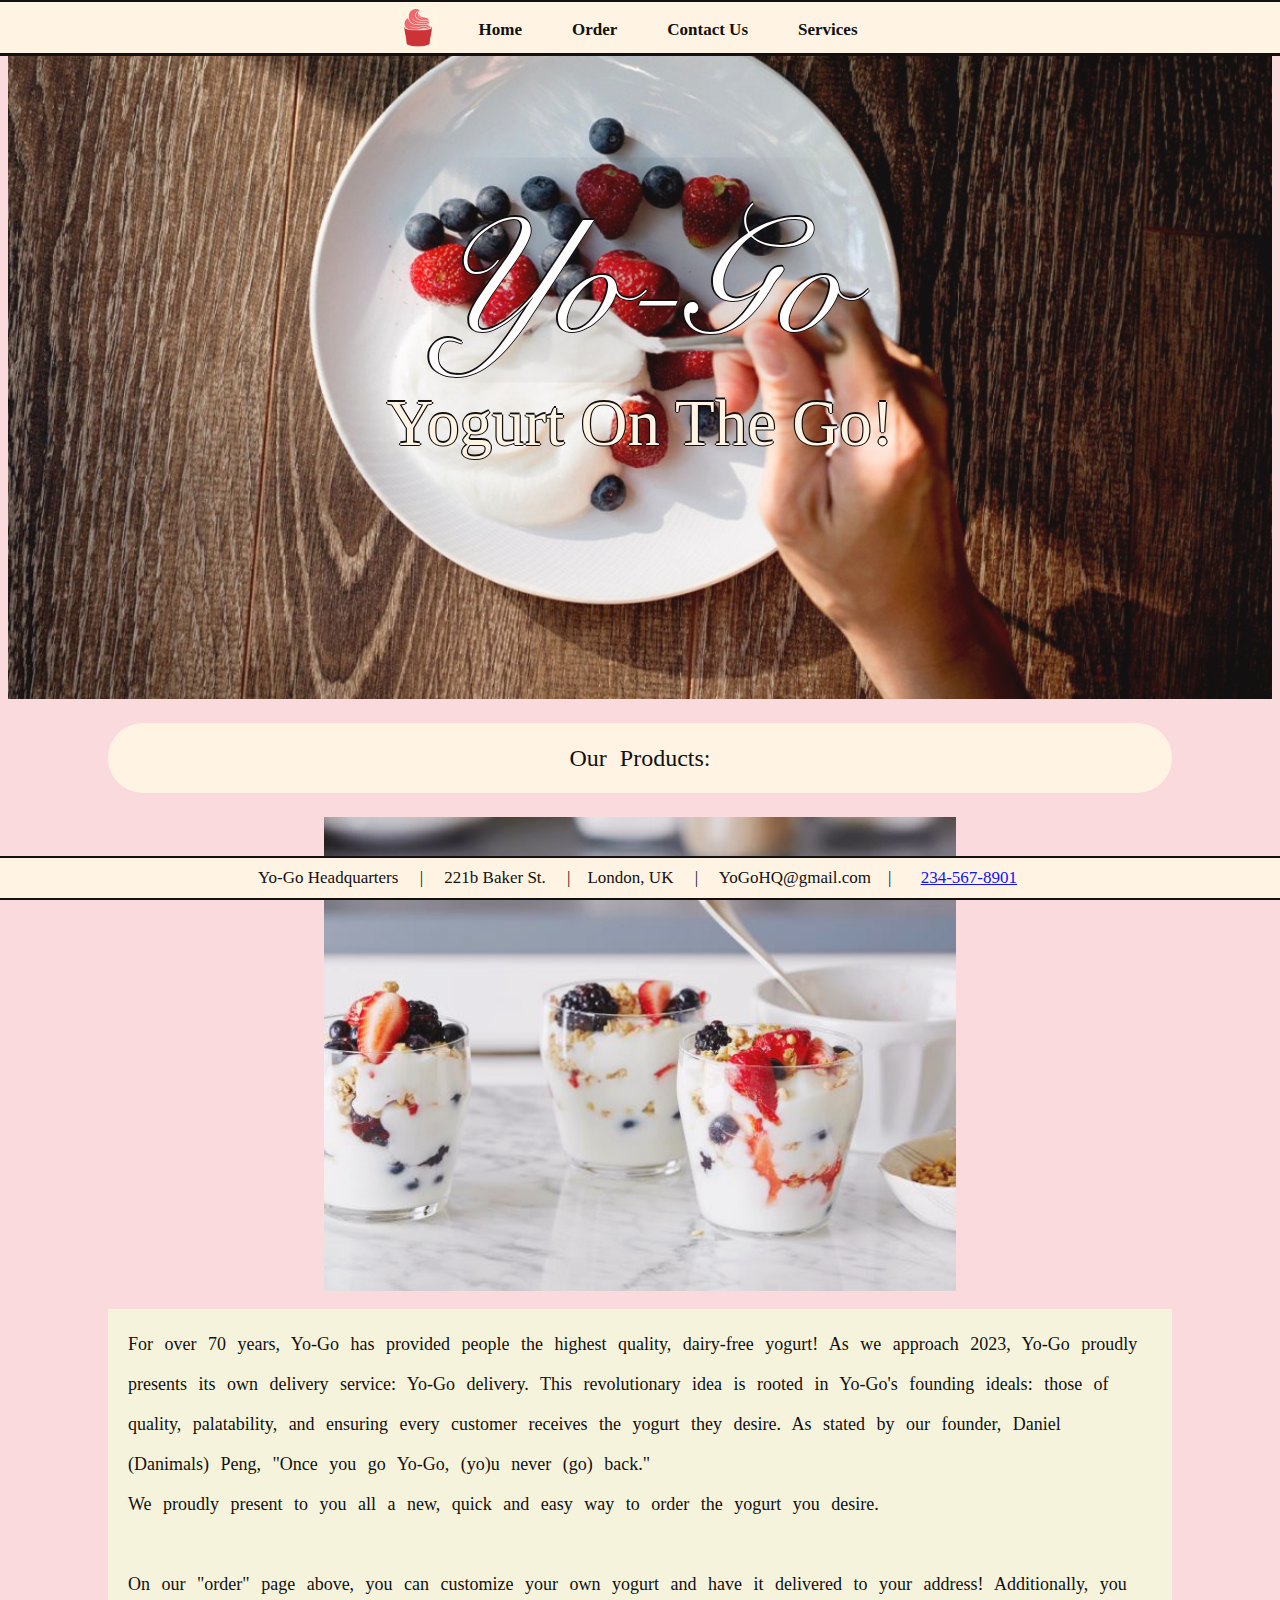
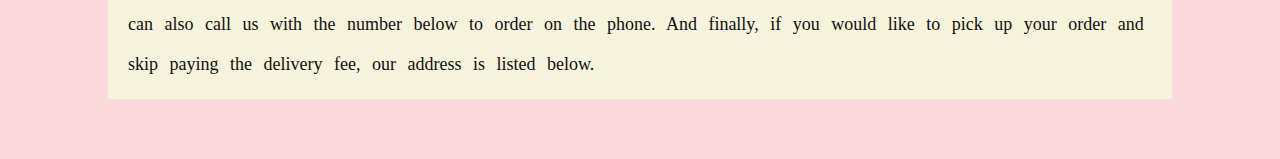
==== index.html @ a5ca58dd "Renaming "mainpage.html" to "index.html"" ====
<!DOCTYPE HTML>
<html>
    <head> 
    <meta charset = "utf-8">
    <meta name="viewport" content="width=device-width, initial-scale=1.0">
        <title>YoGo Home</title>
        <link rel="stylesheet" href="style.css">    
    </head>

    <body>
        <h1> Yogurt Company </h1>
            <div class="textcontainer">
                <div class="middle-text">Yo-Go</div>
                <div class="below">Yogurt On The Go!</div>
            </div>
        <div class="container">
            <a class="navbar-brand">
                <div class="logo-image">
                    <img src="yogurt.jpg" class="yog1" style="width: 100%;">
                </div>
            </a>
        </div>
        <div id="navbar_top">
            <nav id="top-nav-bar">
                <ul id="topmenu" class="nav">
                    <li>
                        <div class="small-logo">
                            <img src="logo.jpg" class="logo" width=40px>
                        </div>
                    </li>
                    <li id="about">
                        <a href="index.html">Home</a>
                    </li>
                    <li id="order">
                        <a href="order.html">Order</a>
                    <li id="contact">
                        <a href="contact.html">Contact Us</a>
                    </li>
                    <li id="service">
                        <a href="services.html">Services</a>
                    </li>
                </ul>
            </nav>
        <!-- <div id="a" class = "box">
            This is A
            <div id="b" class = "box">
                This is B
                <div class="button">
                    This is the C button
                </div>
            </div> -->
        </div>
        
        <div class="paragraphs">
            <div class="firstparagraph">
                <p id="intro">
                    Our Products:
                </p>
            </div>
            
            
            <div class="gallery">
                <div class="row">
                    <div class="column">
                        <img src="yogurt4.jpeg" style="width:50%">
                    </div>
                    <!-- <div class="column">
                        <img src="yogurt3.jpg" style="width:54%">
                    </div> -->
                </div>
            </div>
            
            
                <p>
                    For over 70 years, Yo-Go has provided people the highest quality,
                    dairy-free yogurt! As we approach 2023, Yo-Go proudly presents its
                    own delivery service: Yo-Go delivery. This revolutionary idea is
                    rooted in Yo-Go's founding ideals: those of quality, palatability,
                    and ensuring every customer receives the yogurt they desire. As
                    stated by our founder, Daniel (Danimals) Peng, "Once you go 
                    Yo-Go, (yo)u never (go) back."
                    <br> 
                        We proudly present to you all a new, quick and easy way to 
                        order the yogurt you desire.
                    </br>
                    
                    <br>
                        On our "order" page above, you can customize your own yogurt
                        and have it delivered to your address!
                        Additionally, you can also call us with the number below to
                        order on the phone. And finally, if you would like to pick up
                        your order and skip paying the delivery fee, our address is
                        listed below.
                    </br>
                </p>
        </div>
        <div id="footer">
            <div class="address">
                <nobr> Yo-Go Headquarters &nbsp &nbsp | &nbsp &nbsp 221b Baker St. &nbsp &nbsp</nobr>
                <nobr> |&nbsp &nbsp London, UK &nbsp &nbsp | &nbsp &nbsp YoGoHQ@gmail.com &nbsp &nbsp| </nobr> 
                <a href="tel:2345678901" style="color:blue; text-decoration: underline">234-567-8901</a>
            </div>
            
        </div>
    </body>









</html>
---- style.css ----
@charset "utf-8";

@font-face {
    font-family: myFirstFont;
    src: url('Snell Roundhand Script.ttf');
    font-weight:bold;
}
h1 {
    visibility: hidden;
}
body{
    background-image: url('sky.jpg');
    background-repeat: no-repeat;
    background-attachment: relative;
    background-position: top;
    opacity: 93%;
    background-size: cover;
}
ul {
    list-style-type: none;
    margin: 0;
    padding: 0;
    overflow: hidden;
    background-color: #A9957B;
}
li {
    /* float: left; */
    display: inline-block;
}
li a {
    display: inline-block;
    color: black;
    text-align: center;
    padding: 10px 13px;
    text-decoration: none;
    font-size: 1px;
}
li a:hover {
    color: beige;
    background-color: grey;
}
p {
    font-size: 18px;
    font-family: garamond;
    padding: 15px;
    padding-left: 20px;
    padding-right: 20px;
    background-color: beige;
    margin-left: 100px;
    margin-right: 100px;
    color: black;
    line-height: 40px;
    word-spacing: 7px;
}
.container {
    position: relative;
    bottom: 0px;
}
.logo-image{
    /* height: 720px; */
    width: 100%;
    overflow: hidden;
    margin-top: -90px;
    margin-bottom: 0px;
    /* position: sticky; */
    object-fit: cover;
}

.row::after {
    content: "";
    clear: both;
    display: block;
    justify-content: center;
}

.column{
    /* float: left; */
    width: 100%;
    display: flex;
    justify-content: center;
    /* margin-left: 300px;
    margin-right: -550px; */
}

.yog1 {
    display: block;
    margin-left: auto;
    margin-right: auto;
    width: 95%;
}

.middle-text{
    position: absolute;
    top: 40%;
    left: 50%;
    transform: translate(-50%, -90%);
    color: #fff6e3;
    color: white;
    font-weight: bolder;
    font-size: 160px;
    font-family: myFirstFont;
    text-align: center;
    padding-top: 30px;
    background: radial-gradient(rgba(0.2, 0.2, 0.2, 0.2), transparent);
    text-shadow:
        0.01em 0 black,
        0 0.01em black,
        -0.01em 0 black,
        0 -0.01em black;
    z-index: 80;
}
.below {
    position: absolute;
    top: 50%;
    left: 50%;
    transform: translate(-50%, -90%);
    color: #fff6e3;
    /* color: white; */
    font-size: 65px;
    font-family: serif;
    text-align: center;
    padding-top: 30px;
    text-shadow:
        0.02em 0 black,
        0 0.02em black,
        -0.02em 0 black,
        0 -0.02em black;
    z-index: 80;
}

.top-nav-bar{
    margin: 0;
    float: none;
    position: fixed;
    top: 0;
}
#topmenu {
    list-style-type: none;
    margin: 0;
    position: fixed;
    top: 0;
    background-color: #fff6e3;
    opacity: 3;
    left: 0;
    width: 100%;
    display: flex;
    align-items: center;
    justify-content: center;
    padding: 0px;
    padding-top: 5px;
    border-bottom: 3px solid black;
    border-top: 2px solid black;
    z-index: 100;
    font-weight:bold;
}
.firstparagraph {
    position: relative;
    text-align: center;
}
p:first-child {
    display: block;
    padding: 5px;
    border-radius: 0px;
    font-size: 24px;
    color: black;
    border-radius: 50px;
    font-family: garamond cursive;
    padding: 15px;
    padding-left: 20px;
    padding-right: 20px;
    background-color: #fff6e3;
}

#footer {
    position: fixed;
    padding: 10px 10px 10px 10px;
    bottom: 0;
    color: black;
    text-align: center;
    text-decoration: none;
    width: 100%;
    background: #fff6e3;
    border: 2px solid black;
    margin-left: -10px;
}
a:link {
    color: black;
    text-align: center;
    padding: 8px 25px;
    text-decoration: none;
    font-size: 17px;
}
.address {
    font-size: 17px;
    color: black;
    padding: -5px;
}
.small-logo {
    width: 46px;
    height: auto;
    overflow: hidden;
    margin-top: 0px;
    margin-right: 10px;
}
.contactparagraph {
    font-size: 20px;
}




/* Contact Form CSS Code */

input[type=text], select, textarea {
  width: 100%;
  padding: 12px; 
  border: 1px solid #ccc;
  border-radius: 4px;
  box-sizing: border-box; 
  margin-top: 6px;
  margin-bottom: 16px;
  resize: vertical 
}

input[type=submit] {
  background-color: #04AA6D;
  color: white;
  padding: 12px 20px;
  border: none;
  border-radius: 4px;
  cursor: pointer;
}

input[type=submit]:hover {
  background-color: #45a049;
}

.formContainer {
  border-radius: 5px;
  background-color: #fff6e3;
  padding: 20px;
  margin-bottom: 70px;
}

.paragraphs {
    margin-bottom: 60px;
}
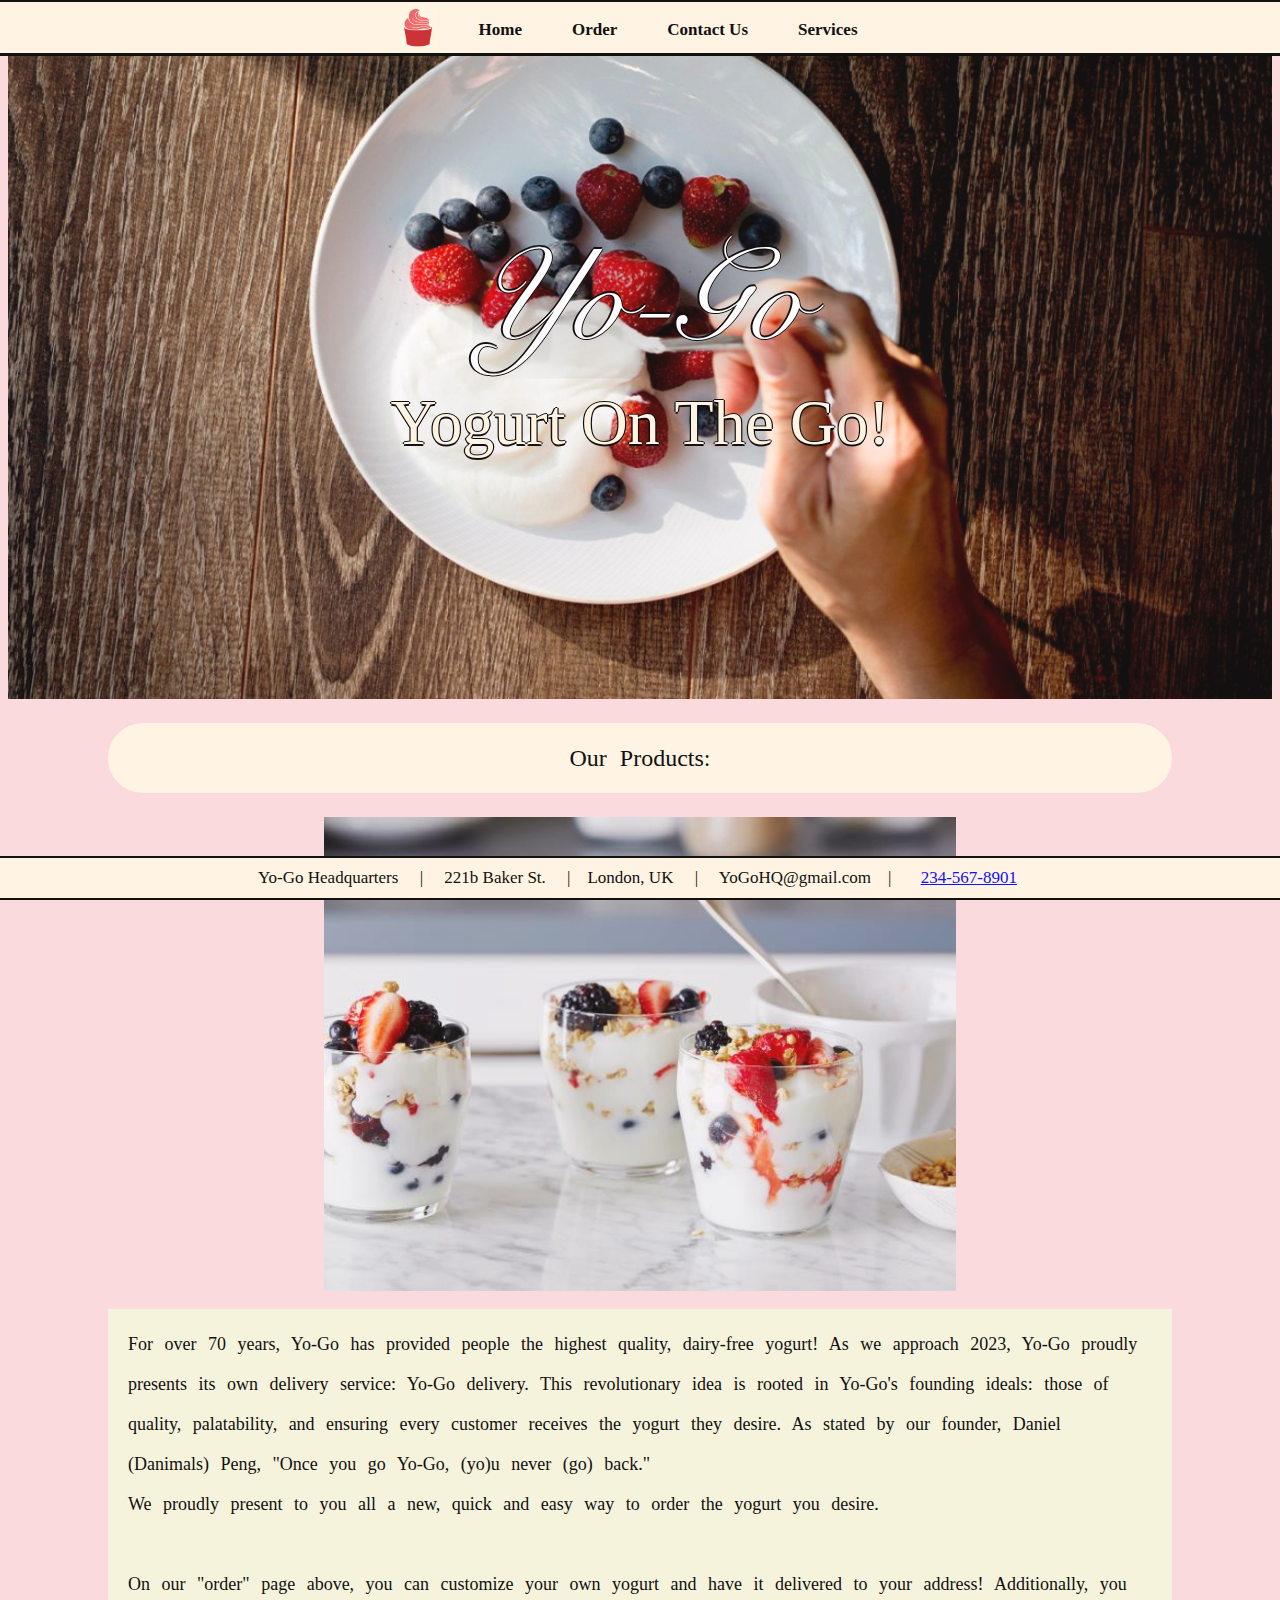
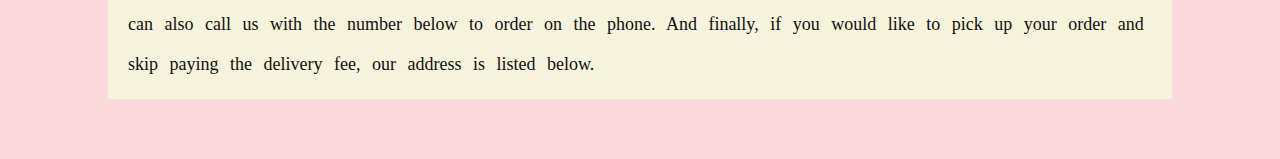
==== commit 86e905e3: "Making the title more responsive" ====
--- a/index.html
+++ b/index.html
@@ -10,8 +10,8 @@
     <body>
         <h1> Yogurt Company </h1>
             <div class="textcontainer">
-                <div class="middle-text">Yo-Go</div>
-                <div class="below">Yogurt On The Go!</div>
+                <div class="middle-text" style="font-size:10vw">Yo-Go</div>
+                <div class="below" style="font-size:5vw">Yogurt On The Go!</div>
             </div>
         <div class="container">
             <a class="navbar-brand">
